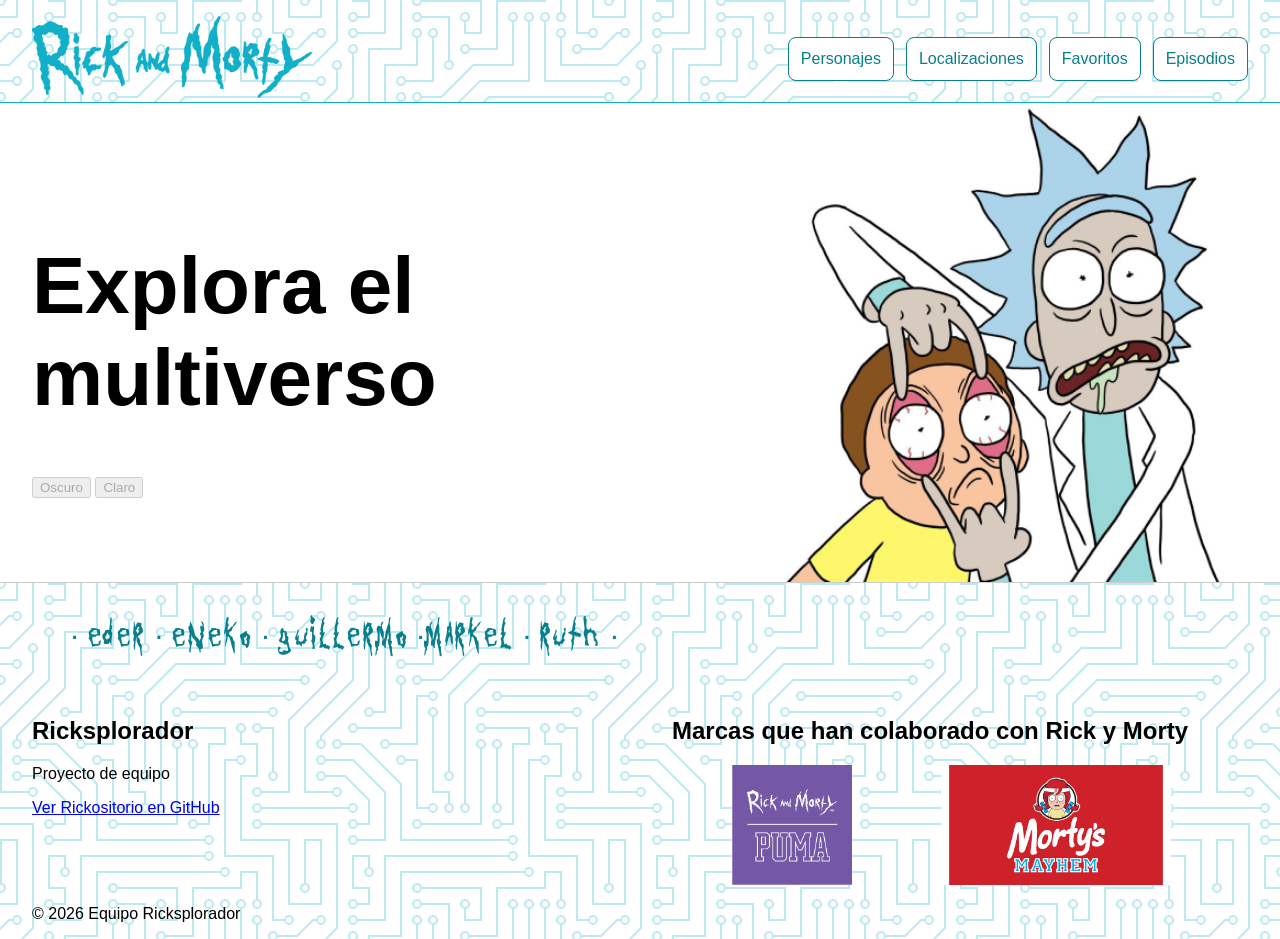
==== html/index.html @ d7ff920c "Merge pull request #10 from edeerg11/feature/InicioFavos Feature/inicio favos" ====
<!DOCTYPE html>
<html lang="es">

<head>
    <meta charset="UTF-8">
    <meta name="viewport" content="width=device-width, initial-scale=1.0">
    <title>Ricksplorador</title>
    <link rel="icon" type="image/png" href="../img/FaviconA.png">
    <link rel="stylesheet" href="../css/index.css">
</head>

<body>
    <header>
        <a href="index.html"><img src="../img/Group 121.png" alt="Rick and Morty"></a>
        <button type="button" class="menu-toggle" aria-controls="menu-principal" aria-expanded="false"
        aria-label="Menú principal">
        <span aria-hidden="true">☰</span>
        </button>
        <nav id="menu-principal">
            <ul>
                <li>
                    <a href="personajes.html">Personajes</a>
                </li>
                <li>
                    <a href="#">Localizaciones</a>
                </li>
                <li>
                    <a href="favoritos.html">Favoritos</a>
                </li>
                <li>
                    <a href="#">Episodios</a>
                </li>
            </ul>
        </nav>
    </header>

    <main>
        <div class="portada">
            <div class="bienvenida">
                <h1>Explora el multiverso</h1>
                <div>
                    <button type="button" disabled>Oscuro</button>
                    <button type="button" disabled>Claro</button>
                </div>
            </div>
            <img src="../img/HighLightImage.png" alt="Rick sujetando los párpados de Morty">
        </div>
    </main>
   <footer>
        <!-- Damos a los nombres una franja propia sobre las dos columnas. -->
        <div class="equipo-franja">
            <p class="equipo">· Eder · Eneko · Guillermo ·Markel · Ruth ·</p>
        </div>
        <div class="footer-contenido">
            <div class="footer-proyecto">
                <h2>Ricksplorador</h2>
                <p>Proyecto de equipo</p>
                <p><a href="https://github.com/edeerg11/Rickositorio">Ver Rickositorio en GitHub</a></p>
            </div>

            <div class="footer-colaboraciones">
                <h2>Marcas que han colaborado con Rick y Morty</h2>
                <div class="marcas">
                    <a href="https://us.puma.com/us/en/collaborations/partnerships/rick-and-morty"><img
                            src="../img/PUMA.webp" alt="Ver colección de PUMA y Rick y Morty"></a>
                    <a
                        href="https://www.irwendys.com/news/news-details/2021/Wendys-Expands-Partnership-With-Adult-Swim-On-Hit-Series-Rick-And-Morty/default.aspx"><img
                            src="../img/Wendys.png" alt="Ver colaboración de Wendy’s con Rick y Morty"></a>

                </div>
            </div>
        </div>
        <p class="footer-copyright">© 2026 Equipo Ricksplorador</p>
    </footer>

    <script src="../js/menu.js"></script>
    <script src="../js/equipo.js"></script>

</body>

</html>
---- css/index.css ----
@font-face {
    font-family: "Get Schwifty";
    src: url("../fuentes/get_schwifty.ttf") format("truetype");
}

img {
    max-width: 100%;
    height: auto;
}

body {
    margin: 0;
    padding: 0;
    font-family: Arial, sans-serif;
    background-color: #ffffff;
    min-height: 100vh;
    display: flex;
    flex-direction: column;
}

nav ul {
    list-style: none;
    padding: 0;
    margin: 0;
}

nav a {
    display: block;
    padding: 12px;
    text-decoration: none;
    color: #087f8c;
    border: 1px solid #087f8c;
    border-radius: 8px;
    background-color: #ffffff;
}

.marcas {
    display: flex;
    flex-direction: column;
    gap: 24px;
}

.equipo-franja {
    overflow: hidden;
    margin-bottom: 24px;
}

.equipo {
    font-family: "Get Schwifty", sans-serif;
    font-size: 30px;
    color: #087f8c;
    margin: 0;
    padding-top: 16px;
    padding-bottom: 16px;
    width: max-content;
}

.bienvenida h1 {
    font-size: 36px;
}

/* Separamos el contenido de los bordes en móvil. */
header,
.portada,
footer {
    padding-left: 16px;
    padding-right: 16px;
}

/* En móvil ocultamos las opciones hasta pulsar Menú. */
#menu-principal {
    display: none;
}

/* JavaScript añade esta clase al pulsar el botón. */
#menu-principal.abierto {
    display: block;
}

/* Quitamos el marco y el fondo, manteniendo una zona cómoda para pulsar. */
.menu-toggle {
    background: transparent;
    border: none;
    color: #087f8c;
    font-size: 32px;
    min-width: 44px;
    min-height: 44px;
    cursor: pointer;
}

/* Separamos los grupos del footer en móvil. */
.footer-contenido {
    display: grid;
    gap: 32px;
}

@media (min-width: 768px) {

    /* Repartimos el contenido en dos columnas en escritorio. */
    .footer-contenido {
        grid-template-columns: 1fr 1fr;
        gap: 64px;
    }

    /* En escritorio las opciones están siempre visibles. */
    #menu-principal {
        display: block;
    }

    .menu-toggle {
        display: none;
    }

    /* Aumentamos el espacio lateral cuando la pantalla es más ancha. */
    header,
    .portada,
    footer {
        padding-left: 32px;
        padding-right: 32px;
    }

    .bienvenida h1 {
        font-size: 80px;
    }

    nav ul {
        display: flex;
        gap: 12px;
    }

    header {
        display: flex;
        align-items: center;
        justify-content: space-between;
        gap: 24px;
    }

    .portada img {
        width: 45%;
        max-width: 700px;
    }

    .portada {
        display: flex;
        align-items: center;
        gap: 32px;
        justify-content: space-between;
    }

    .marcas {
        flex-direction: row;
    }

    .marcas a {
        flex: none;
        min-width: 0;
    }

    .marcas img {
        width: 240px;
        height: 120px;
        object-fit: contain;
    }
}

header img {
    width: 280px;
}

header {
    border-bottom: 1px solid #0fb0c6;
    padding-top: 16px;
}

footer {
    border-top: 1px solid #cccccc;
    padding-top: 16px;
}

header,
footer {
    background-image: url("data:image/svg+xml,%3Csvg xmlns='http://www.w3.org/2000/svg' viewBox='0 0 304 304' width='304' height='304'%3E%3Cpath fill='%2311b0c8' fill-opacity='0.28' d='M44.1 224a5 5 0 1 1 0 2H0v-2h44.1zm160 48a5 5 0 1 1 0 2H82v-2h122.1zm57.8-46a5 5 0 1 1 0-2H304v2h-42.1zm0 16a5 5 0 1 1 0-2H304v2h-42.1zm6.2-114a5 5 0 1 1 0 2h-86.2a5 5 0 1 1 0-2h86.2zm-256-48a5 5 0 1 1 0 2H0v-2h12.1zm185.8 34a5 5 0 1 1 0-2h86.2a5 5 0 1 1 0 2h-86.2zM258 12.1a5 5 0 1 1-2 0V0h2v12.1zm-64 208a5 5 0 1 1-2 0v-54.2a5 5 0 1 1 2 0v54.2zm48-198.2V80h62v2h-64V21.9a5 5 0 1 1 2 0zm16 16V64h46v2h-48V37.9a5 5 0 1 1 2 0zm-128 96V208h16v12.1a5 5 0 1 1-2 0V210h-16v-76.1a5 5 0 1 1 2 0zm-5.9-21.9a5 5 0 1 1 0 2H114v48H85.9a5 5 0 1 1 0-2H112v-48h12.1zm-6.2 130a5 5 0 1 1 0-2H176v-74.1a5 5 0 1 1 2 0V242h-60.1zm-16-64a5 5 0 1 1 0-2H114v48h10.1a5 5 0 1 1 0 2H112v-48h-10.1zM66 284.1a5 5 0 1 1-2 0V274H50v30h-2v-32h18v12.1zM236.1 176a5 5 0 1 1 0 2H226v94h48v32h-2v-30h-48v-98h12.1zm25.8-30a5 5 0 1 1 0-2H274v44.1a5 5 0 1 1-2 0V146h-10.1zm-64 96a5 5 0 1 1 0-2H208v-80h16v-14h-42.1a5 5 0 1 1 0-2H226v18h-16v80h-12.1zm86.2-210a5 5 0 1 1 0 2H272V0h2v32h10.1zM98 101.9V146H53.9a5 5 0 1 1 0-2H96v-42.1a5 5 0 1 1 2 0zM53.9 34a5 5 0 1 1 0-2H80V0h2v34H53.9zm60.1 3.9V66H82v64H69.9a5 5 0 1 1 0-2H80V64h32V37.9a5 5 0 1 1 2 0zM101.9 82a5 5 0 1 1 0-2H128V37.9a5 5 0 1 1 2 0V82h-28.1zm16-64a5 5 0 1 1 0-2H146v44.1a5 5 0 1 1-2 0V18h-26.1zm102.2 270a5 5 0 1 1 0 2H98v14h-2v-16h124.1zM242 149.9V160h16v34h-16v62h48v48h-2v-46h-48v-66h16v-30h-16v-12.1a5 5 0 1 1 2 0zM53.9 18a5 5 0 1 1 0-2H64V2H48V0h18v18H53.9zm112 32a5 5 0 1 1 0-2H192V0h50v2h-48v48h-28.1zm-48-48a5 5 0 0 1-9.8-2h2.07a3 3 0 1 0 5.66 0H178v34h-18V21.9a5 5 0 1 1 2 0V32h14V2h-58.1zm0 96a5 5 0 1 1 0-2H137l32-32h39V21.9a5 5 0 1 1 2 0V66h-40.17l-32 32H117.9zm28.1 90.1a5 5 0 1 1-2 0v-76.51L175.59 80H224V21.9a5 5 0 1 1 2 0V82h-49.59L146 112.41v75.69zm16 32a5 5 0 1 1-2 0v-99.51L184.59 96H300.1a5 5 0 0 1 3.9-3.9v2.07a3 3 0 0 0 0 5.66v2.07a5 5 0 0 1-3.9-3.9H185.41L162 121.41v98.69zm-144-64a5 5 0 1 1-2 0v-3.51l48-48V48h32V0h2v50H66v55.41l-48 48v2.69zM50 53.9v43.51l-48 48V208h26.1a5 5 0 1 1 0 2H0v-65.41l48-48V53.9a5 5 0 1 1 2 0zm-16 16V89.41l-34 34v-2.82l32-32V69.9a5 5 0 1 1 2 0zM12.1 32a5 5 0 1 1 0 2H9.41L0 43.41V40.6L8.59 32h3.51zm265.8 18a5 5 0 1 1 0-2h18.69l7.41-7.41v2.82L297.41 50H277.9zm-16 160a5 5 0 1 1 0-2H288v-71.41l16-16v2.82l-14 14V210h-28.1zm-208 32a5 5 0 1 1 0-2H64v-22.59L40.59 194H21.9a5 5 0 1 1 0-2H41.41L66 216.59V242H53.9zm150.2 14a5 5 0 1 1 0 2H96v-56.6L56.6 162H37.9a5 5 0 1 1 0-2h19.5L98 200.6V256h106.1zm-150.2 2a5 5 0 1 1 0-2H80v-46.59L48.59 178H21.9a5 5 0 1 1 0-2H49.41L82 208.59V258H53.9zM34 39.8v1.61L9.41 66H0v-2h8.59L32 40.59V0h2v39.8zM2 300.1a5 5 0 0 1 3.9 3.9H3.83A3 3 0 0 0 0 302.17V256h18v48h-2v-46H2v42.1zM34 241v63h-2v-62H0v-2h34v1zM17 18H0v-2h16V0h2v18h-1zm273-2h14v2h-16V0h2v16zm-32 273v15h-2v-14h-14v14h-2v-16h18v1zM0 92.1A5.02 5.02 0 0 1 6 97a5 5 0 0 1-6 4.9v-2.07a3 3 0 1 0 0-5.66V92.1zM80 272h2v32h-2v-32zm37.9 32h-2.07a3 3 0 0 0-5.66 0h-2.07a5 5 0 0 1 9.8 0zM5.9 0A5.02 5.02 0 0 1 0 5.9V3.83A3 3 0 0 0 3.83 0H5.9zm294.2 0h2.07A3 3 0 0 0 304 3.83V5.9a5 5 0 0 1-3.9-5.9zm3.9 300.1v2.07a3 3 0 0 0-1.83 1.83h-2.07a5 5 0 0 1 3.9-3.9zM97 100a3 3 0 1 0 0-6 3 3 0 0 0 0 6zm0-16a3 3 0 1 0 0-6 3 3 0 0 0 0 6zm16 16a3 3 0 1 0 0-6 3 3 0 0 0 0 6zm16 16a3 3 0 1 0 0-6 3 3 0 0 0 0 6zm0 16a3 3 0 1 0 0-6 3 3 0 0 0 0 6zm-48 32a3 3 0 1 0 0-6 3 3 0 0 0 0 6zm16 16a3 3 0 1 0 0-6 3 3 0 0 0 0 6zm32 48a3 3 0 1 0 0-6 3 3 0 0 0 0 6zm-16 16a3 3 0 1 0 0-6 3 3 0 0 0 0 6zm32-16a3 3 0 1 0 0-6 3 3 0 0 0 0 6zm0-32a3 3 0 1 0 0-6 3 3 0 0 0 0 6zm16 32a3 3 0 1 0 0-6 3 3 0 0 0 0 6zm32 16a3 3 0 1 0 0-6 3 3 0 0 0 0 6zm0-16a3 3 0 1 0 0-6 3 3 0 0 0 0 6zm-16-64a3 3 0 1 0 0-6 3 3 0 0 0 0 6zm16 0a3 3 0 1 0 0-6 3 3 0 0 0 0 6zm16 96a3 3 0 1 0 0-6 3 3 0 0 0 0 6zm0 16a3 3 0 1 0 0-6 3 3 0 0 0 0 6zm16 16a3 3 0 1 0 0-6 3 3 0 0 0 0 6zm16-144a3 3 0 1 0 0-6 3 3 0 0 0 0 6zm0 32a3 3 0 1 0 0-6 3 3 0 0 0 0 6zm16-32a3 3 0 1 0 0-6 3 3 0 0 0 0 6zm16-16a3 3 0 1 0 0-6 3 3 0 0 0 0 6zm-96 0a3 3 0 1 0 0-6 3 3 0 0 0 0 6zm0 16a3 3 0 1 0 0-6 3 3 0 0 0 0 6zm16-32a3 3 0 1 0 0-6 3 3 0 0 0 0 6zm96 0a3 3 0 1 0 0-6 3 3 0 0 0 0 6zm-16-64a3 3 0 1 0 0-6 3 3 0 0 0 0 6zm16-16a3 3 0 1 0 0-6 3 3 0 0 0 0 6zm-32 0a3 3 0 1 0 0-6 3 3 0 0 0 0 6zm0-16a3 3 0 1 0 0-6 3 3 0 0 0 0 6zm-16 0a3 3 0 1 0 0-6 3 3 0 0 0 0 6zm-16 0a3 3 0 1 0 0-6 3 3 0 0 0 0 6zm-16 0a3 3 0 1 0 0-6 3 3 0 0 0 0 6zM49 36a3 3 0 1 0 0-6 3 3 0 0 0 0 6zm-32 0a3 3 0 1 0 0-6 3 3 0 0 0 0 6zm32 16a3 3 0 1 0 0-6 3 3 0 0 0 0 6zM33 68a3 3 0 1 0 0-6 3 3 0 0 0 0 6zm16-48a3 3 0 1 0 0-6 3 3 0 0 0 0 6zm0 240a3 3 0 1 0 0-6 3 3 0 0 0 0 6zm16 32a3 3 0 1 0 0-6 3 3 0 0 0 0 6zm-16-64a3 3 0 1 0 0-6 3 3 0 0 0 0 6zm0 16a3 3 0 1 0 0-6 3 3 0 0 0 0 6zm-16-32a3 3 0 1 0 0-6 3 3 0 0 0 0 6zm80-176a3 3 0 1 0 0-6 3 3 0 0 0 0 6zm16 0a3 3 0 1 0 0-6 3 3 0 0 0 0 6zm-16-16a3 3 0 1 0 0-6 3 3 0 0 0 0 6zm32 48a3 3 0 1 0 0-6 3 3 0 0 0 0 6zm16-16a3 3 0 1 0 0-6 3 3 0 0 0 0 6zm0-32a3 3 0 1 0 0-6 3 3 0 0 0 0 6zm112 176a3 3 0 1 0 0-6 3 3 0 0 0 0 6zm-16 16a3 3 0 1 0 0-6 3 3 0 0 0 0 6zm0 16a3 3 0 1 0 0-6 3 3 0 0 0 0 6zm0 16a3 3 0 1 0 0-6 3 3 0 0 0 0 6zM17 180a3 3 0 1 0 0-6 3 3 0 0 0 0 6zm0 16a3 3 0 1 0 0-6 3 3 0 0 0 0 6zm0-32a3 3 0 1 0 0-6 3 3 0 0 0 0 6zm16 0a3 3 0 1 0 0-6 3 3 0 0 0 0 6zM17 84a3 3 0 1 0 0-6 3 3 0 0 0 0 6zm32 64a3 3 0 1 0 0-6 3 3 0 0 0 0 6zm16-16a3 3 0 1 0 0-6 3 3 0 0 0 0 6z'%3E%3C/path%3E%3C/svg%3E");
}
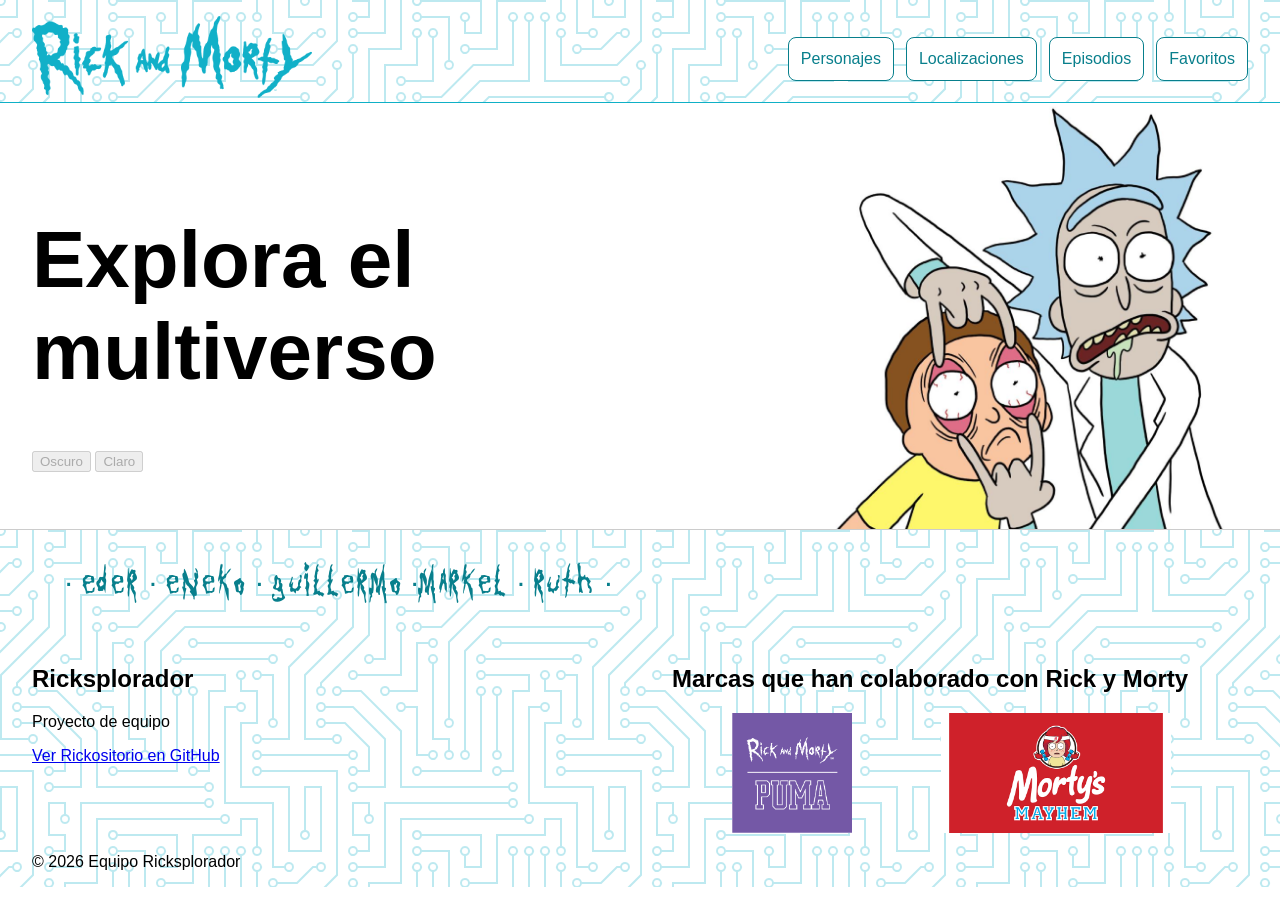
==== commit 02683a51: "botones header y footer en episodios" ====
--- a/html/index.html
+++ b/html/index.html
@@ -22,13 +22,13 @@
                     <a href="personajes.html">Personajes</a>
                 </li>
                 <li>
-                    <a href="#">Localizaciones</a>
+                    <a href="lugares.html">Localizaciones</a>
+                </li>
+                <li>
+                    <a href="episodios.html">Episodios</a>
                 </li>
                 <li>
                     <a href="favoritos.html">Favoritos</a>
-                </li>
-                <li>
-                    <a href="#">Episodios</a>
                 </li>
             </ul>
         </nav>
@@ -46,6 +46,7 @@
             <img src="../img/HighLightImage.png" alt="Rick sujetando los párpados de Morty">
         </div>
     </main>
+    
    <footer>
         <!-- Damos a los nombres una franja propia sobre las dos columnas. -->
         <div class="equipo-franja">
--- a/css/index.css
+++ b/css/index.css
@@ -136,7 +136,7 @@
     }
 
     .portada img {
-        width: 45%;
+        width: 35%;
         max-width: 700px;
     }
 
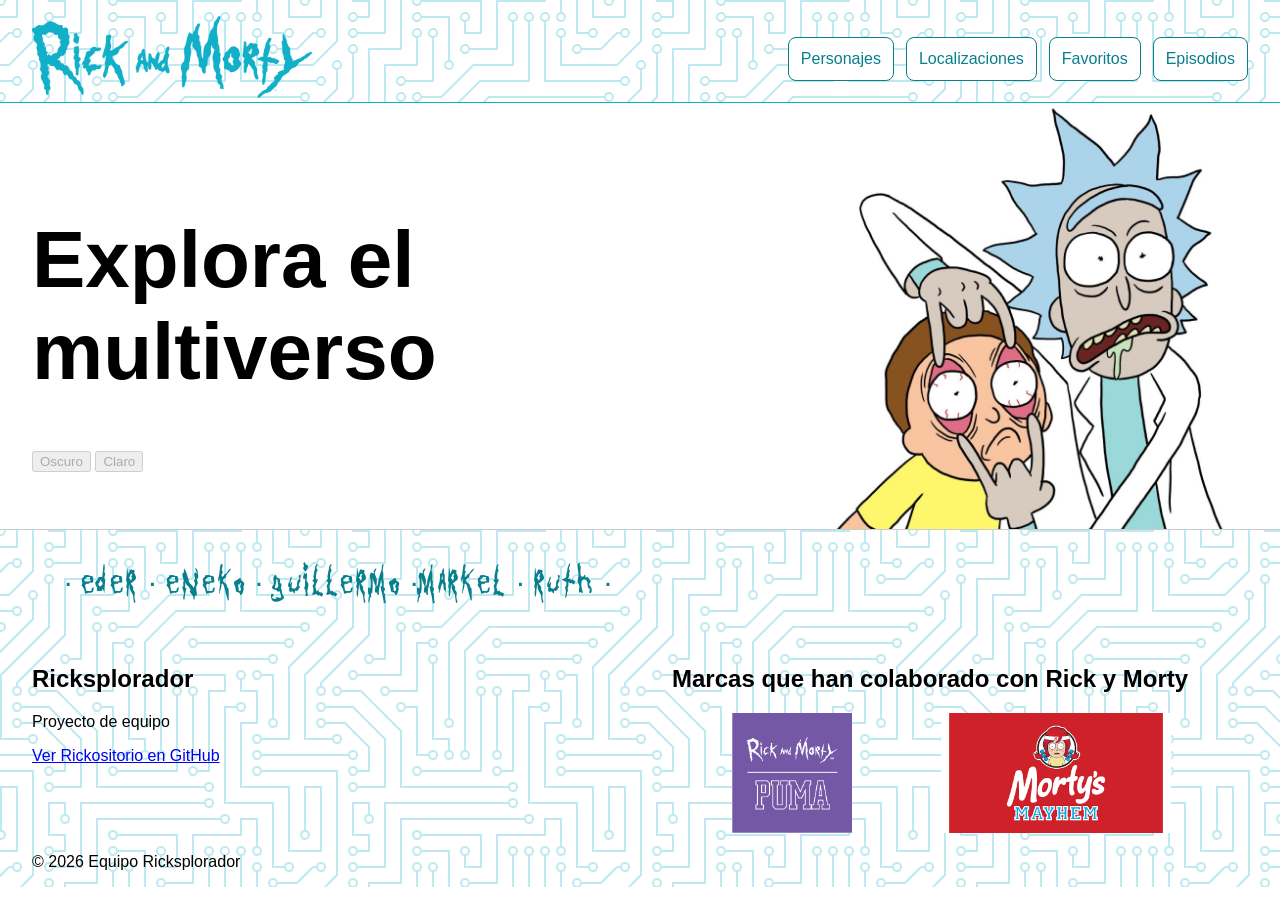
==== commit b74c16af: "Vista y primeras funciones de lugares" ====
--- a/html/index.html
+++ b/html/index.html
@@ -25,10 +25,10 @@
                     <a href="lugares.html">Localizaciones</a>
                 </li>
                 <li>
-                    <a href="episodios.html">Episodios</a>
+                    <a href="favoritos.html">Favoritos</a>
                 </li>
                 <li>
-                    <a href="favoritos.html">Favoritos</a>
+                    <a href="#">Episodios</a>
                 </li>
             </ul>
         </nav>
@@ -46,7 +46,6 @@
             <img src="../img/HighLightImage.png" alt="Rick sujetando los párpados de Morty">
         </div>
     </main>
-    
    <footer>
         <!-- Damos a los nombres una franja propia sobre las dos columnas. -->
         <div class="equipo-franja">
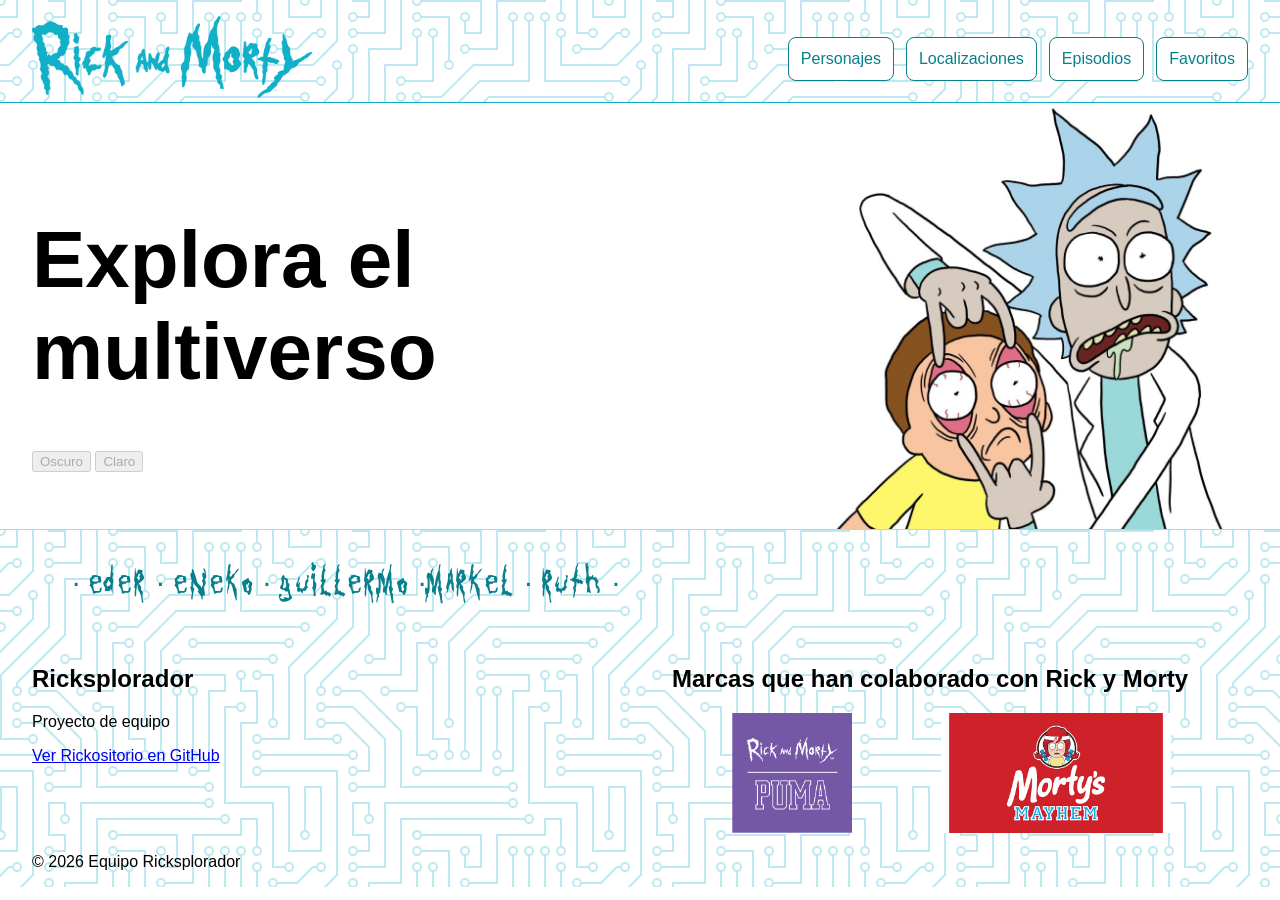
==== commit fbcf3e2d: "Merge remote-tracking branch 'origin/dev' into feature/Localizaciones-estilos-funciones" ====
--- a/html/index.html
+++ b/html/index.html
@@ -25,10 +25,10 @@
                     <a href="lugares.html">Localizaciones</a>
                 </li>
                 <li>
-                    <a href="favoritos.html">Favoritos</a>
+                    <a href="episodios.html">Episodios</a>
                 </li>
                 <li>
-                    <a href="#">Episodios</a>
+                    <a href="favoritos.html">Favoritos</a>
                 </li>
             </ul>
         </nav>
@@ -46,6 +46,7 @@
             <img src="../img/HighLightImage.png" alt="Rick sujetando los párpados de Morty">
         </div>
     </main>
+    
    <footer>
         <!-- Damos a los nombres una franja propia sobre las dos columnas. -->
         <div class="equipo-franja">
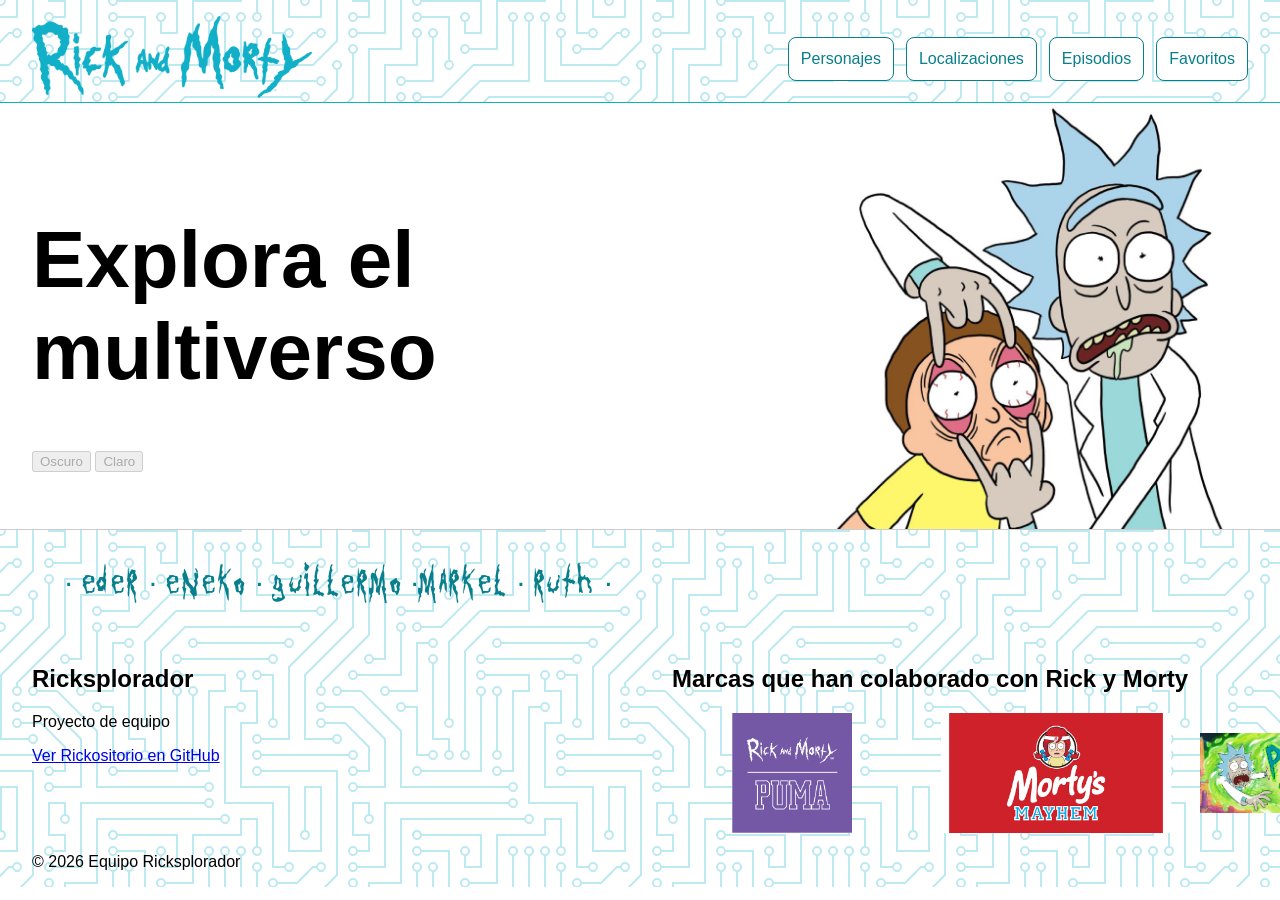
==== commit d82e0520: "He ajustado los estilos de favoritos y añadido una imagen" ====
--- a/html/index.html
+++ b/html/index.html
@@ -13,8 +13,8 @@
     <header>
         <a href="index.html"><img src="../img/Group 121.png" alt="Rick and Morty"></a>
         <button type="button" class="menu-toggle" aria-controls="menu-principal" aria-expanded="false"
-        aria-label="Menú principal">
-        <span aria-hidden="true">☰</span>
+            aria-label="Menú principal">
+            <span aria-hidden="true">☰</span>
         </button>
         <nav id="menu-principal">
             <ul>
@@ -46,8 +46,8 @@
             <img src="../img/HighLightImage.png" alt="Rick sujetando los párpados de Morty">
         </div>
     </main>
-    
-   <footer>
+
+    <footer>
         <!-- Damos a los nombres una franja propia sobre las dos columnas. -->
         <div class="equipo-franja">
             <p class="equipo">· Eder · Eneko · Guillermo ·Markel · Ruth ·</p>
@@ -68,6 +68,8 @@
                         href="https://www.irwendys.com/news/news-details/2021/Wendys-Expands-Partnership-With-Adult-Swim-On-Hit-Series-Rick-And-Morty/default.aspx"><img
                             src="../img/Wendys.png" alt="Ver colaboración de Wendy’s con Rick y Morty"></a>
 
+                    <img src="../img/Rick_y_Morty_en_Portal_Pegajoso.png" alt="Ver colaboración de Wendy’s con Rick y Morty"></img>
+
                 </div>
             </div>
         </div>
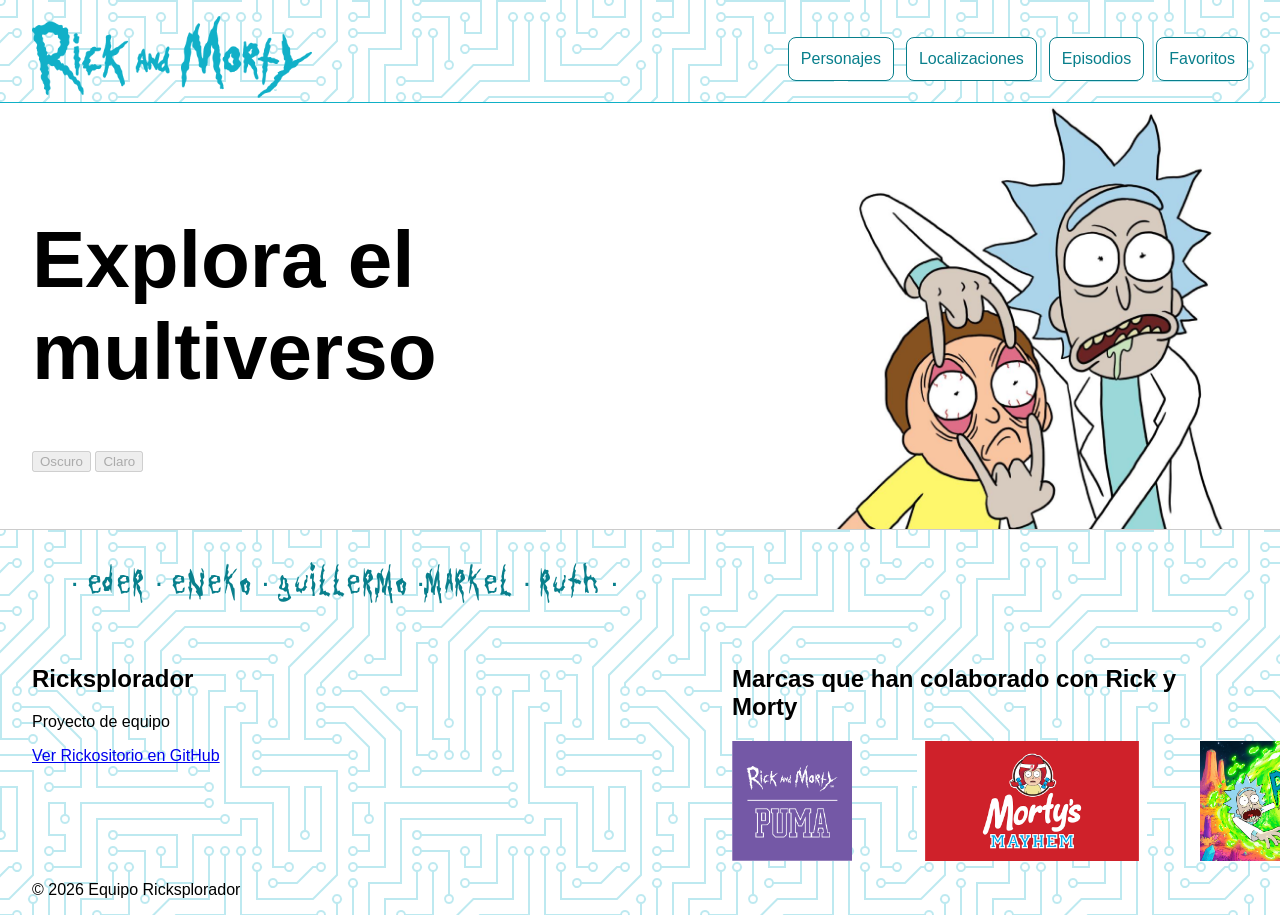
==== commit 77d4f050: "He actualizado favoritos, unificado tarjetas y ajustado la última imagen de colaboraciones" ====
--- a/html/index.html
+++ b/html/index.html
@@ -68,7 +68,9 @@
                         href="https://www.irwendys.com/news/news-details/2021/Wendys-Expands-Partnership-With-Adult-Swim-On-Hit-Series-Rick-And-Morty/default.aspx"><img
                             src="../img/Wendys.png" alt="Ver colaboración de Wendy’s con Rick y Morty"></a>
 
-                    <img src="../img/Rick_y_Morty_en_Portal_Pegajoso.png" alt="Ver colaboración de Wendy’s con Rick y Morty"></img>
+                    <a href="https://www.kappa.com/es/pages/rick-morty"><img
+                            src="../img/Rick_y_Morty_en_Portal_Pegajoso.png"
+                            alt="Ver colaboración de kappa con Rick y Morty"></a>
 
                 </div>
             </div>
--- a/css/index.css
+++ b/css/index.css
@@ -147,8 +147,18 @@
         justify-content: space-between;
     }
 
+    /* Alineo el título con la imagen de PUMA. */
+    .footer-colaboraciones h2 {
+        margin-left: 60px;
+    }
+
     .marcas {
         flex-direction: row;
+    }
+
+    /* Centro visualmente la imagen de Wendy's seleccionando el segundo enlace de .marcas en el HTML. */
+    .marcas a:nth-child(2) {
+        transform: translateX(-24px);
     }
 
     .marcas a {
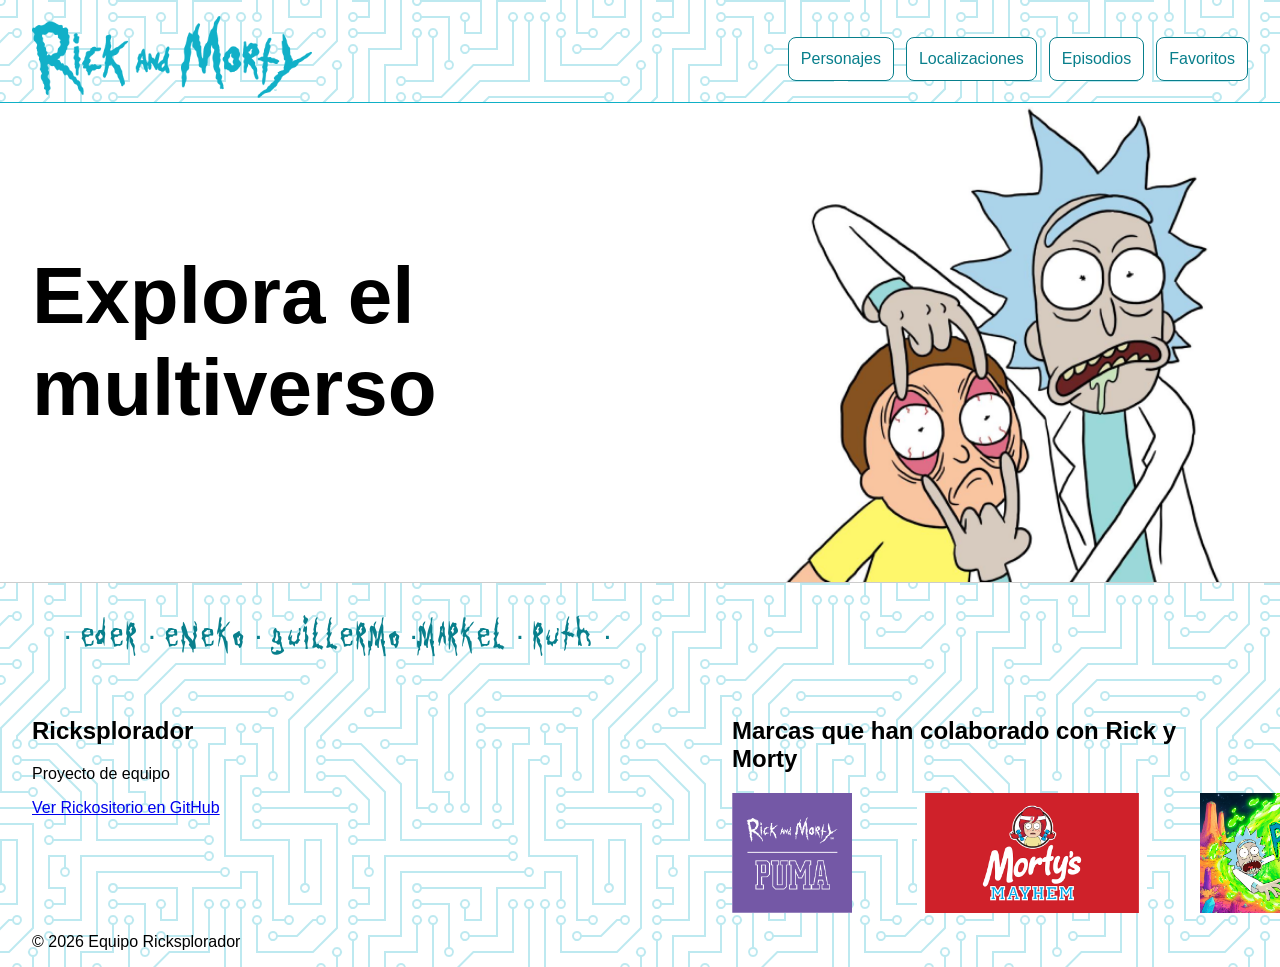
==== commit 1ff29d39: "Ocultación botones de modos claro/oscuro" ====
--- a/html/index.html
+++ b/html/index.html
@@ -38,10 +38,10 @@
         <div class="portada">
             <div class="bienvenida">
                 <h1>Explora el multiverso</h1>
-                <div>
+                <!-- <div>
                     <button type="button" disabled>Oscuro</button>
                     <button type="button" disabled>Claro</button>
-                </div>
+                </div> -->
             </div>
             <img src="../img/HighLightImage.png" alt="Rick sujetando los párpados de Morty">
         </div>
--- a/css/index.css
+++ b/css/index.css
@@ -136,8 +136,8 @@
     }
 
     .portada img {
-        width: 35%;
-        max-width: 700px;
+        width: 45%;
+        max-width: 750px;
     }
 
     .portada {
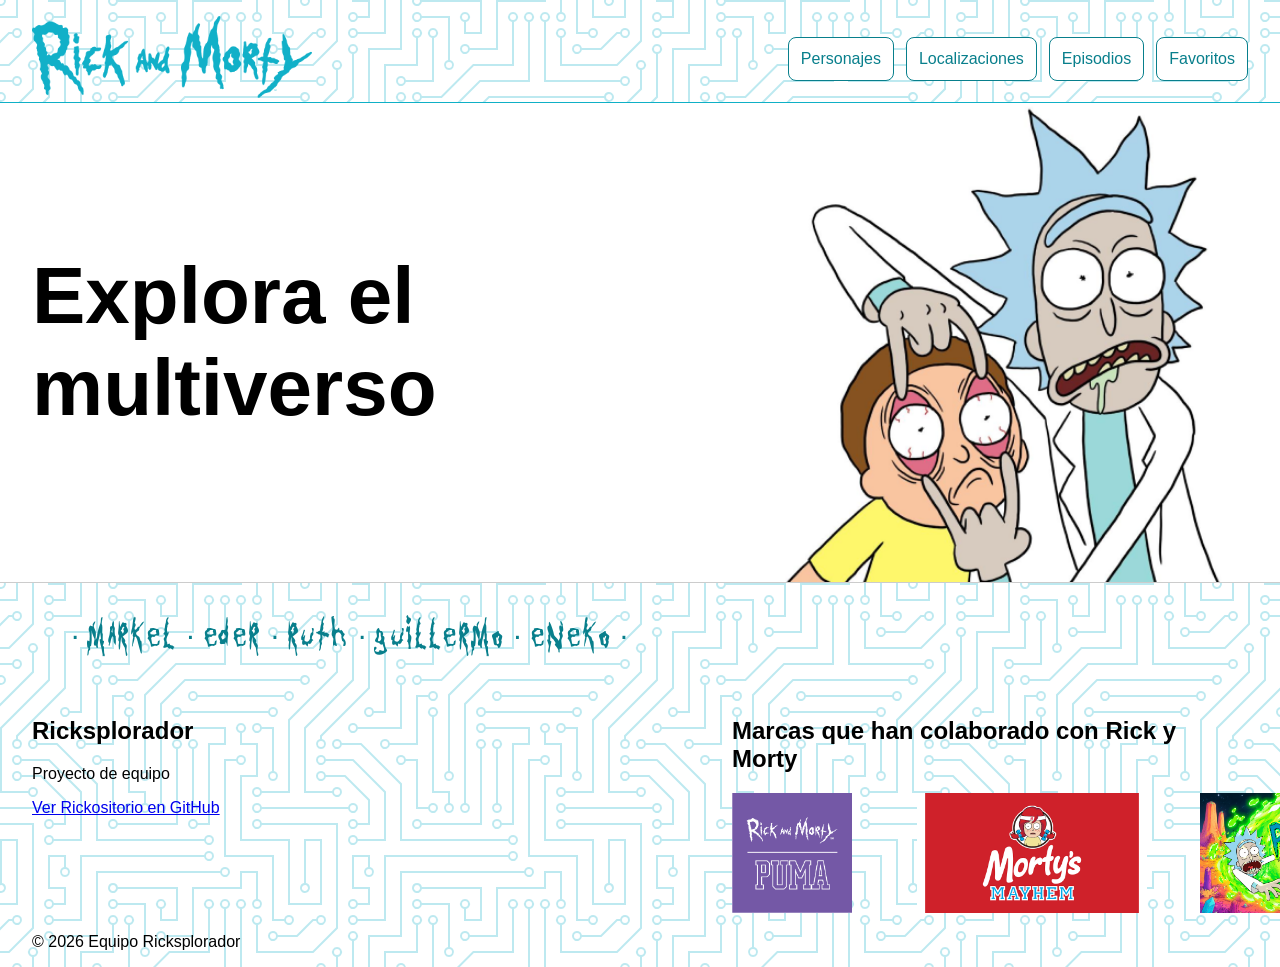
==== commit a636c2cd: "arregglo e insercion de menu en infoPersonajes" ====
--- a/html/index.html
+++ b/html/index.html
@@ -50,7 +50,7 @@
     <footer>
         <!-- Damos a los nombres una franja propia sobre las dos columnas. -->
         <div class="equipo-franja">
-            <p class="equipo">· Eder · Eneko · Guillermo ·Markel · Ruth ·</p>
+            <p class="equipo">· Markel · Eder · Ruth · Guillermo  · Eneko ·</p>
         </div>
         <div class="footer-contenido">
             <div class="footer-proyecto">
